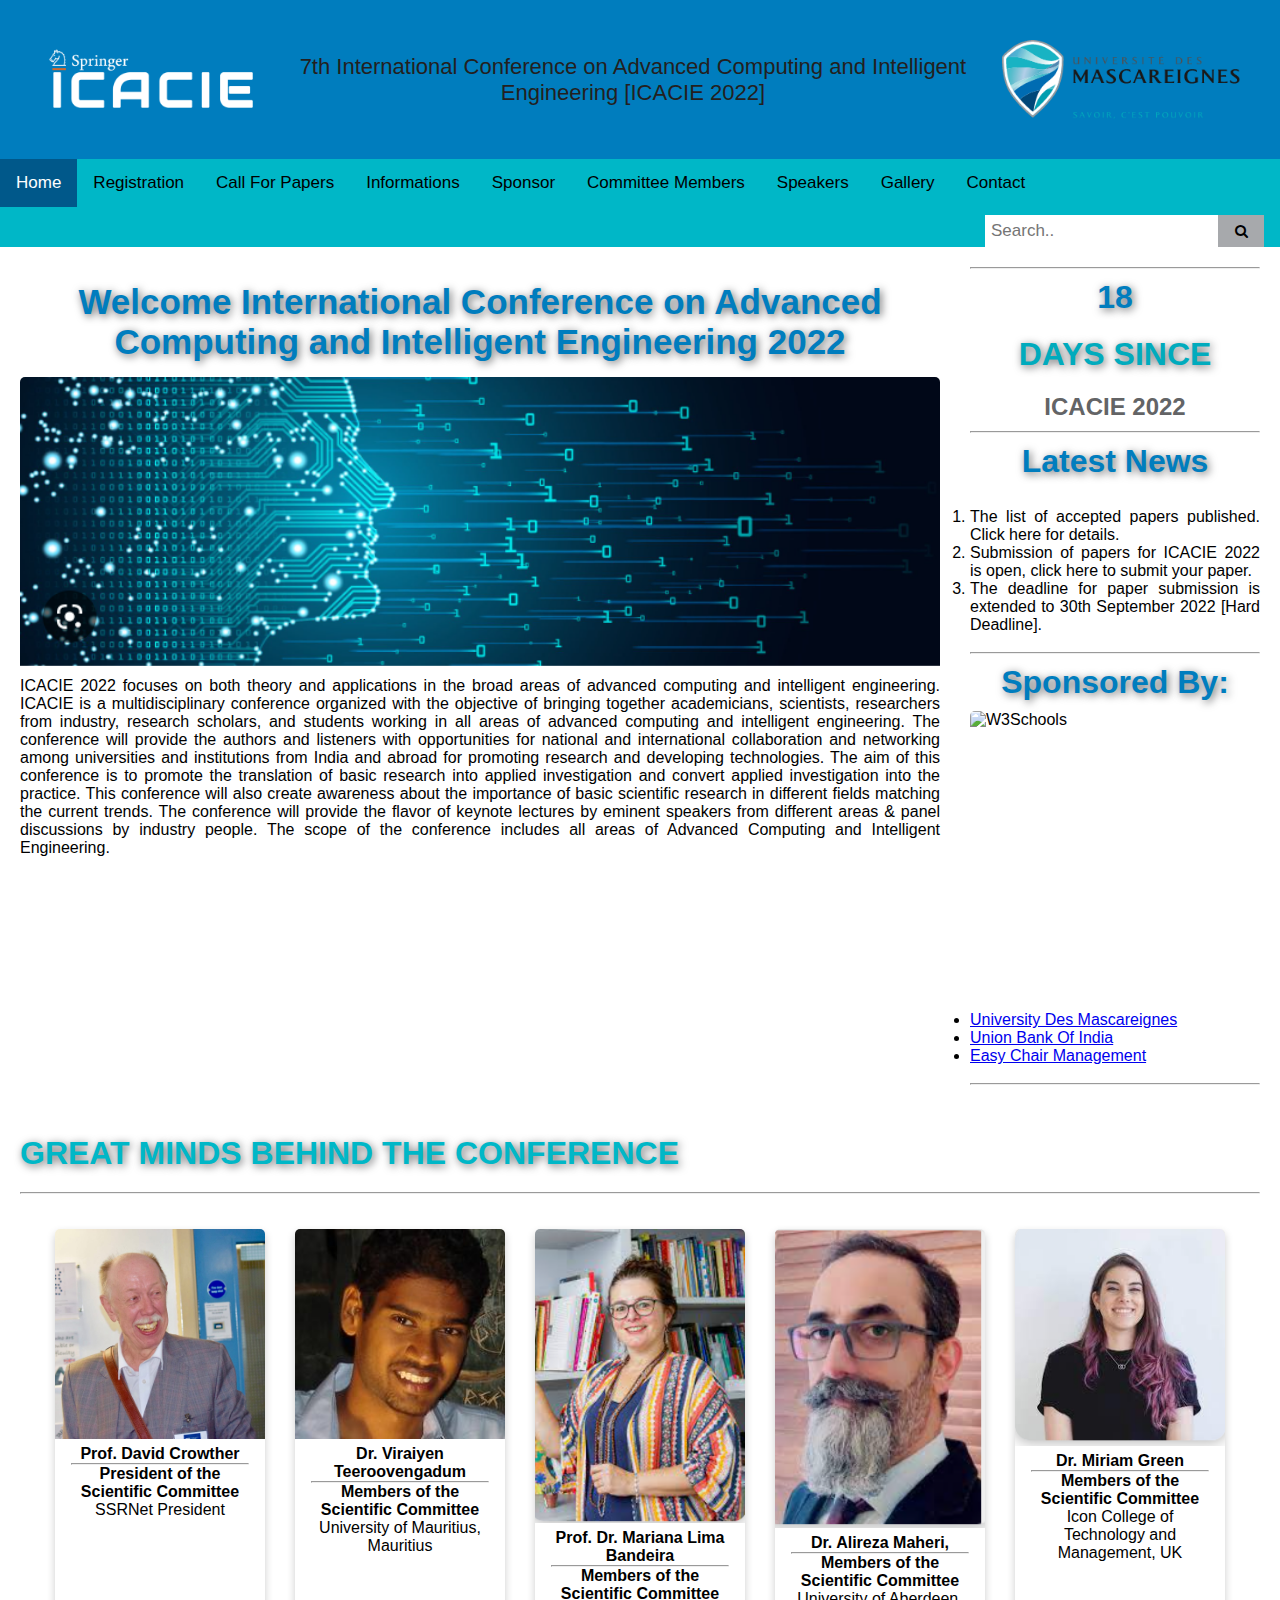
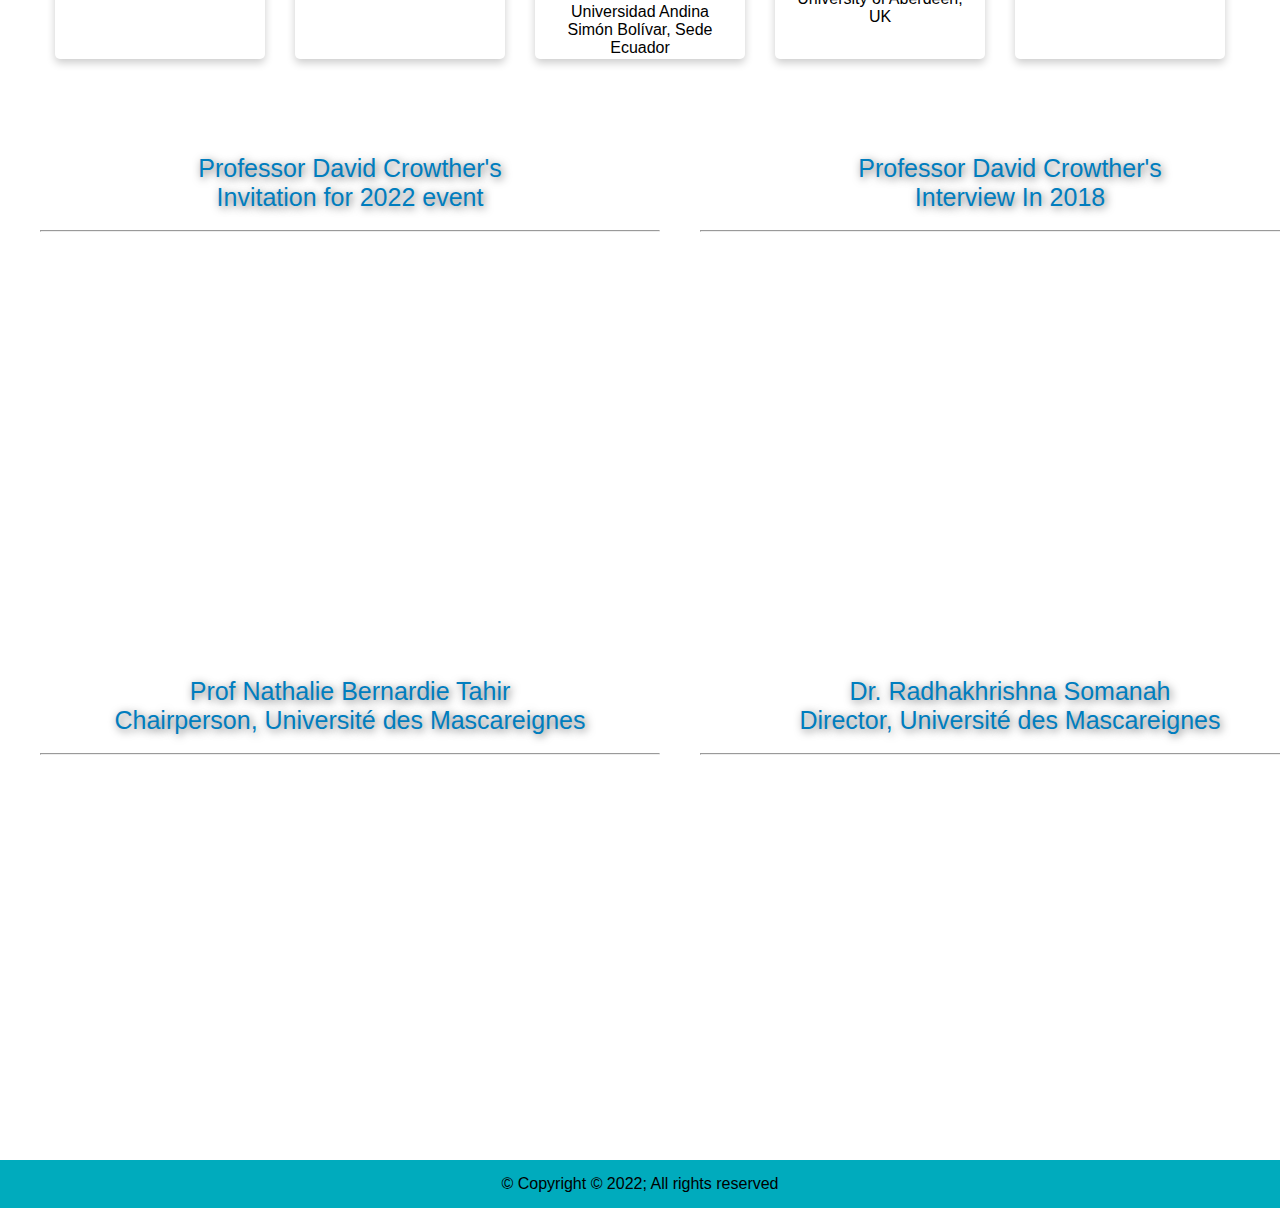
==== index.html @ aed13cd6 "Update index.html" ====
<!DOCTYPE html>
<html lang="en">

<head>
  <meta charset="UTF-8">
  <meta http-equiv="X-UA-Compatible" content="IE=edge">
  <meta name="viewport" content="width=device-width, initial-scale=1.0">
  <link rel="stylesheet" href="css/style.css">
  <link rel="stylesheet" href="css/card.css">
  <link rel="stylesheet" href="https://cdnjs.cloudflare.com/ajax/libs/font-awesome/4.7.0/css/font-awesome.min.css">
  <title>Welcome To ICACIE Conference 2022 Website</title>
</head>

<body>
  <header>

    <div class="logocontainer">
      <img src="images/logoicacie.png" class="logocontainer__img" alt="logo">
    </div>
    <p>7th International Conference on Advanced Computing and Intelligent Engineering
      [ICACIE 2022]</p>
    <div>
      <div class="logocontainer">
        <img src="images/udmlogo.png" class="logocontainer__img" alt="logo">
      </div>
    </div>
  </header>
  <nav>
    <div class="topnav">
      <a class="active" href="index.html">Home</a>
      <a href="pages/registration.html">Registration</a>
      <a href="pages/callforpapers.html">Call For Papers</a>
      <a href="pages/accommodation.html">Informations</a>
      <a href="#">Sponsor</a>
      <a href="#">Committee Members</a>
      <a href="pages/speakers.html">Speakers</a>
      <a href="#">Gallery</a>
      <a href="#">Contact</a>
      <div class="search-container">
        <form action="/action_page.php">
          <input type="text" placeholder="Search.." name="search">
          <button type="submit"><i class="fa fa-search"></i></button>
        </form>
      </div>
    </div>
  </nav>

  <section>
    <div class="flex-container">
      <div class="article1">
        <div class="article1__h1">
          <h1>Welcome International Conference on Advanced Computing and Intelligent Engineering 2022</h1>
        </div>
        <img src="images/ai.png" class="article1__img" alt="AI banner">

        ICACIE 2022 focuses on both theory and applications in the broad areas of advanced computing and intelligent
        engineering. ICACIE is a multidisciplinary conference organized with the objective of bringing together
        academicians, scientists, researchers from industry, research scholars, and students working in all areas of
        advanced computing and intelligent engineering. The conference will provide the authors and listeners with
        opportunities for national and international collaboration and networking among universities and institutions
        from India and abroad for promoting research and developing technologies. The aim of this conference is to
        promote the translation of basic research into applied investigation and convert applied investigation into the
        practice. This conference will also create awareness about the importance of basic scientific research in
        different fields matching the current trends. The conference will provide the flavor of keynote lectures by
        eminent speakers from different areas & panel discussions by industry people. The scope of the conference
        includes all areas of Advanced Computing and Intelligent Engineering.

      </div>

      <div class="article2">
        <hr>
        <div class="article2__h1">
          <h1>18</h1>
        </div>
        <div class="sub">
          <h1>DAYS SINCE</h1>
        </div>
        <div class="sub">
          <h2>ICACIE 2022</h2>
        </div>
        <hr>
        <div>
          <div>
            <h1>Latest News</h1>
          </div>
          <br>
          <ol type="1">
            <li>The list of accepted papers published. Click here for details.</li>
            <li>Submission of papers for ICACIE 2022 is open, click here to submit your paper.</li>
            <li>The deadline for paper submission is extended to 30th September 2022 [Hard Deadline].</li>
          </ol>
          <br>
          <hr>
        </div>

        <div>
          <h1>Sponsored By:</h1>
        </div>
        <ul>
          <img border="0" alt="W3Schools" src="logo_w3s.gif" width="100" height="100">
          <li><a href="www.udm.ac.mu">University Des Mascareignes</a></li>
          
          <li><a href="www.unionbankofindia.co.in">Union Bank Of India</a></li>
          
          <li><a href="https://easychair.org/">Easy Chair Management</a></li>

        </ul>
        <br>
        <hr>
      </div>
    </div>

  </section>
  <section>
    <div class="speakers">
      <h1>GREAT MINDS BEHIND THE CONFERENCE</h1>
      <hr>
      <div class="flex-container">
        <div class="card">
          <img src="images/Prof.David.jpg" alt="Prof David" style="width:100%">
          <div class="container">
            <h4><b>Prof. David Crowther</b></h4>
            <hr>
            <h4>President of the Scientific Committee</h4>
            <p>SSRNet President</p>
          </div>
        </div>

        <div class="card">
          <img src="images/viraiyen.jpg" alt="Prof Viraiyen" style="width:100%">
          <div class="container">
            <h4><b>Dr. Viraiyen Teeroovengadum</b></h4>
            <hr>
            <h4>Members of the Scientific Committee</h4>
            <p>University of Mauritius, Mauritius</p>
          </div>
        </div>

        <div class="card">
          <img src="images/mariana.PNG" alt="Prof Mariana" style="width:100%">
          <div class="container">
            <h4><b>Prof. Dr. Mariana Lima Bandeira</b></h4>
            <hr>
            <h4>Members of the Scientific Committee</h4>
            <p>Universidad Andina Simón Bolívar, Sede Ecuador</p>
          </div>
        </div>

        <div class="card">
          <img src="images/maheri.PNG" alt="Prof Maheri" style="width:100%">
          <div class="container">
            <h4><b>Dr. Alireza Maheri,</b></h4>
            <hr>
            <h4>Members of the Scientific Committee</h4>
            <p>University of Aberdeen, UK</p>
          </div>
        </div>

        <div class="card">
          <img src="images/miriam.PNG" alt="Prof Miriam" style="width:100%">
          <div class="container">
            <h4><b>Dr. Miriam Green</b></h4>
            <hr>
            <h4>Members of the Scientific Committee</h4>
            <p>Icon College of Technology and Management, UK</p>
          </div>
        </div>
      </div>
    </div>

  </section>

  <section>
    <div class="flex-container">
      <div class="video">
        <p>Professor David Crowther's </p>
        <p>Invitation for 2022 event</p>
        <br>
        <hr>
        <div class="video-playback">
          <iframe width="580" height="325" src="https://www.youtube.com/embed/UUkVTUdb1Tk" frameborder="0"
            allowfullscreen=""></iframe>
        </div>
      </div>

      <div class="video">
        <p>Professor David Crowther's </p>
        <p>Interview In 2018</p>
        <br>
        <hr>
        <div class="video-playback">
          <iframe width="580" height="325" src="https://www.youtube.com/embed/T_nohtr7fQo"
            title="Professor David Crowther 2018 interview" frameborder="0" allowfullscreen=""></iframe>
        </div>
      </div>
    </div>
  </section>

  <section>
    <div class="flex-container">
      <div class="video">
        <p>Prof Nathalie Bernardie Tahir </p>
        <p>Chairperson, Université des Mascareignes</p>
        <br>
        <hr>
        <div class="video-playback">
          <iframe width="580" height="325" src="https://www.youtube.com/embed/_a6_5EEdusw" title="YouTube video player"
            frameborder="0" allowfullscreen=""></iframe>
        </div>
      </div>

      <div class="video">
        <p>Dr. Radhakhrishna Somanah</p>
        <p>Director, Université des Mascareignes</p>
        <br>
        <hr>
        <div class="video-playback">
          <iframe width="580" height="325" src="https://www.youtube.com/embed/skjtmXsk9-k" title="YouTube video player"
            frameborder="0" allowfullscreen=""></iframe>
        </div>
      </div>
    </div>
  </section>
 
  <footer>
    <p>&copy; Copyright © 2022; All rights reserved</p>
  </footer>
</body>

</html>
---- css/style.css ----
/* NAME: Ramlochund Gitendrajeet*/
/* Advanced Web Assignement */
/* CSS for Website */

/* Import custom fonts */
html{
  scroll-behavior: smooth;
}
@font-face {
    font-family: "Optima";
    src: url("../fonts/OPTIMA.ttf");

    font-family: "Century Gothic";
    src: url("../fonts/Century Gothic.ttf");
}
/* Margin reset */
* {
    margin: 0;
    padding: 0;
    box-sizing: border-box;
  }

  /* Allocate Font Optima and Century Gothic to body */
  body {
    font-family: Optima, sans-serif;
    font-family: Century Gothic, sans-serif;
  }

  /* CSS formatting for header elements */
  header{
    padding: 40px;
    font-family: inherit;
    font-size: 22px;
    display: flex;
    background-color: rgb(0, 125, 190);
    color: rgb(35, 31, 32);
    text-align: center;
    align-items: center;
    height: auto;
  }

   /* CSS formatting for container logo*/
  .logocontainer{
    flex:auto;
}

 /* CSS formatting for container images */
.logocontainer img {
    height: auto;
    width: 100%;
    display: block;
  }

/* CSS formatting for container topnav*/
  .topnav {
    overflow: hidden;
    background-color: rgb(0, 183, 199);
  }

  /* CSS formatting for  topnav anchor elements*/
  .topnav a {
    float: left;
    display: block;
    color: black;
    text-align: center;
    padding: 14px 16px;
    text-decoration: none;
    font-size: 17px;
  }

  /* CSS formatting for  topnav anchor on hover*/
  .topnav a:hover {
    background-color:rgb(167, 169, 172);
    color: black;
  }
  /* CSS formatting for  topnav anchor on active*/
  .topnav a.active {
    background-color:  rgb(0, 88, 138);
    color: white;
  }
    /* CSS formatting for  topnav search*/
  .topnav .search-container {
    float: right;
  }
  /* CSS formatting for  topnav input type*/
  .topnav input[type=text] {
    padding: 6px;
    margin-top: 8px;
    font-size: 17px;
    border: none;
  }
  /* CSS formatting for  topnav search button*/
  .topnav .search-container button {
    float: right;
    padding: 4px 8px;
    margin-top: 8px;
    margin-right: 16px;
    background: rgb(167, 169, 172);
    font-size: 14px;
    border: none;
    cursor: pointer;
  }
  /* CSS formatting for  topnav search button on hover*/
  .topnav .search-container button:hover {
    background: #ccc;
  }
  
 /* CSS formatting for  mobile responsive*/
  @media screen and (max-width: 600px) {
    .topnav .search-container {
      float: none;
    }
    .topnav a, .topnav input[type=text], .topnav .search-container button {
      float: none;
      display: block;
      text-align: left;
      width: 100%;
      margin: 0;
      padding: 14px;
    }
    .topnav input[type=text] {
      border: 1px solid #ccc;  
    }
  }
 /* CSS formatting for flex container  */
  .flex-container{
    width:100%;
    padding:20px;
    display: flex;
    flex-direction: row;
  }

/* Responsive layout - makes a one column-layout instead of two-column layout */
@media (max-width: 500px) {
    .flex-container{
      flex-direction: column;
    }
  }

 /* CSS formatting for article elements */
.article1{
    text-align: justify;
    margin-bottom: 10px;
    margin-right: 30px;
    flex: 80%;
}

  /* CSS formatting for article elements images */
.article1 img {
    height: 300px;
    width: 100%;
    display: block;
    padding-bottom: 10px;
    
  }

   /* CSS formatting for article elements h1 */
  .article1 h1{
    text-align: Center;
    color:rgb(0, 125, 190);
    padding:15px;
    font-size: 35px;
    text-shadow: 2px 2px 8px rgb(99, 100, 102);
  }

   /* CSS formatting for article2 elements */
.article2{
    text-align: justify;
    margin-bottom: 10px;
    flex: 20%;
}

.article2 img {
    height: 300px;
    width: auto;
    display: block;
    padding-bottom: 10px;
    
  }
  .article2 h1{
    text-align: Center;
    color:rgb(0, 125, 190);
    padding:10px;
  }
 /* CSS formatting for sub elements */
  .sub h1{
    text-align: Center;
    color:rgb(0, 171, 189);
    padding:10px;
  }
  .sub h2{
    text-align: Center;
    color:rgb(99, 100, 102);
    padding:10px;
  }
 
  ul{
    text-align:justify;
    padding: auto;
    
  }
 /* CSS formatting for table elements */
  table {
    border-collapse: collapse;
    width: 80%;
    margin: auto;
    border: 5px outset  rgb(0, 88, 138);
  }
  
  th, td {
    text-align: center;
    padding: 8px;
  }
  
  tr:hover {
    background-color: rgb(0, 171, 189);
  }

  tr:nth-child(even) 
  {
    background-color: rgb(167, 169, 172);
    
  }
  .video{
    width:100%;
    padding:20px;
  }

  .video-playback{
    width:100%;
    padding:20px;
    display: flex;
  }
  
  .video p{
    
    color:rgb(0, 125, 190);
    font-size: 25px;
    text-shadow: 2px 2px 8px rgb(99, 100, 102);
    text-align: center;
  }

  



















  footer {
    background: rgb(0, 171, 189);
    clear: both;
    display: flex;
    padding: 15px;
    text-align: center;
  }
  
  footer p {
    flex: 1 1 auto;
  }
---- css/card.css ----
/* NAME: Ramlochund Gitendrajeet*/
/* Advanced Web Assignement */
/* CSS for Website */

/* CSS for element speakers */
.speakers {
  padding: 20px;
}

/* CSS for H1  */
h1 {
  color: rgb(0, 183, 199);
  text-shadow: 2px 2px 8px rgb(99, 100, 102);
  padding-bottom: 20px;
}

/* CSS for element card */
.card {
  box-shadow: 0 4px 8px 0 rgba(0, 0, 0, 0.2);
  transition: 0.3s;
  width: 20%;
  height: auto;
  border-radius: 5px;
  margin: 15px;
  text-align: center;

}

/* CSS for element card on hover */
.card:hover {
  box-shadow: 0 8px 16px 0 rgb(84, 198, 211);
}

/* CSS for element card images*/
img {
  border-radius: 5px 5px 0 0;

}

/* CSS for container*/
.container {
  padding: 2px 16px;
}

/* CSS for font awesome*/
.fa {
  padding: 10px;
  font-size: 30px;
  width: 50px;
  text-align: center;
  text-decoration: none;
  margin: 5px 2px;
}

/* CSS for font awesome on hover*/
.fa:hover {
  opacity: 0.7;
}

/* CSS for font awesome Facebook*/
.fa-facebook {
  background: #3B5998;
  color: white;
}

/* CSS for font awesome LinkedIN*/
.fa-linkedin {
  background: #007bb5;
  color: white;
}

/* CSS for font awesome Twitter*/
.fa-twitter {
  background: #55ACEE;
  color: white;
}

/* CSS for font awesome Search*/
.fa-search {
  padding: 0px;
  width: 20px;
  margin: 5px;
}

/* CSS for Button*/
.button {
  background-color: rgb(84, 198, 211);
  /* Green */
  border: none;
  color: white;
  padding: 15px 32px;
  text-align: center;
  text-decoration: none;
  display: inline-block;
  font-size: 16px;
  margin: 4px 2px;
  cursor: pointer;
  -webkit-transition-duration: 0.4s;
  /* Safari */
  transition-duration: 0.4s;
}

/* CSS for button on hover*/
.button2:hover {
  box-shadow: 0 12px 16px 0 rgba(0, 0, 0, 0.24), 0 17px 50px 0 rgba(0, 0, 0, 0.19);
}

/* CSS for container downloads*/
.downloads {
  margin: 20px;
  text-align: center;
}

/* Responsive layout - makes a one column-layout instead of two-column layout */
@media (max-width: 500px) {
  .card {
    flex-direction: column;
    display: flex;
    height: auto;
    width: auto;
  }
}
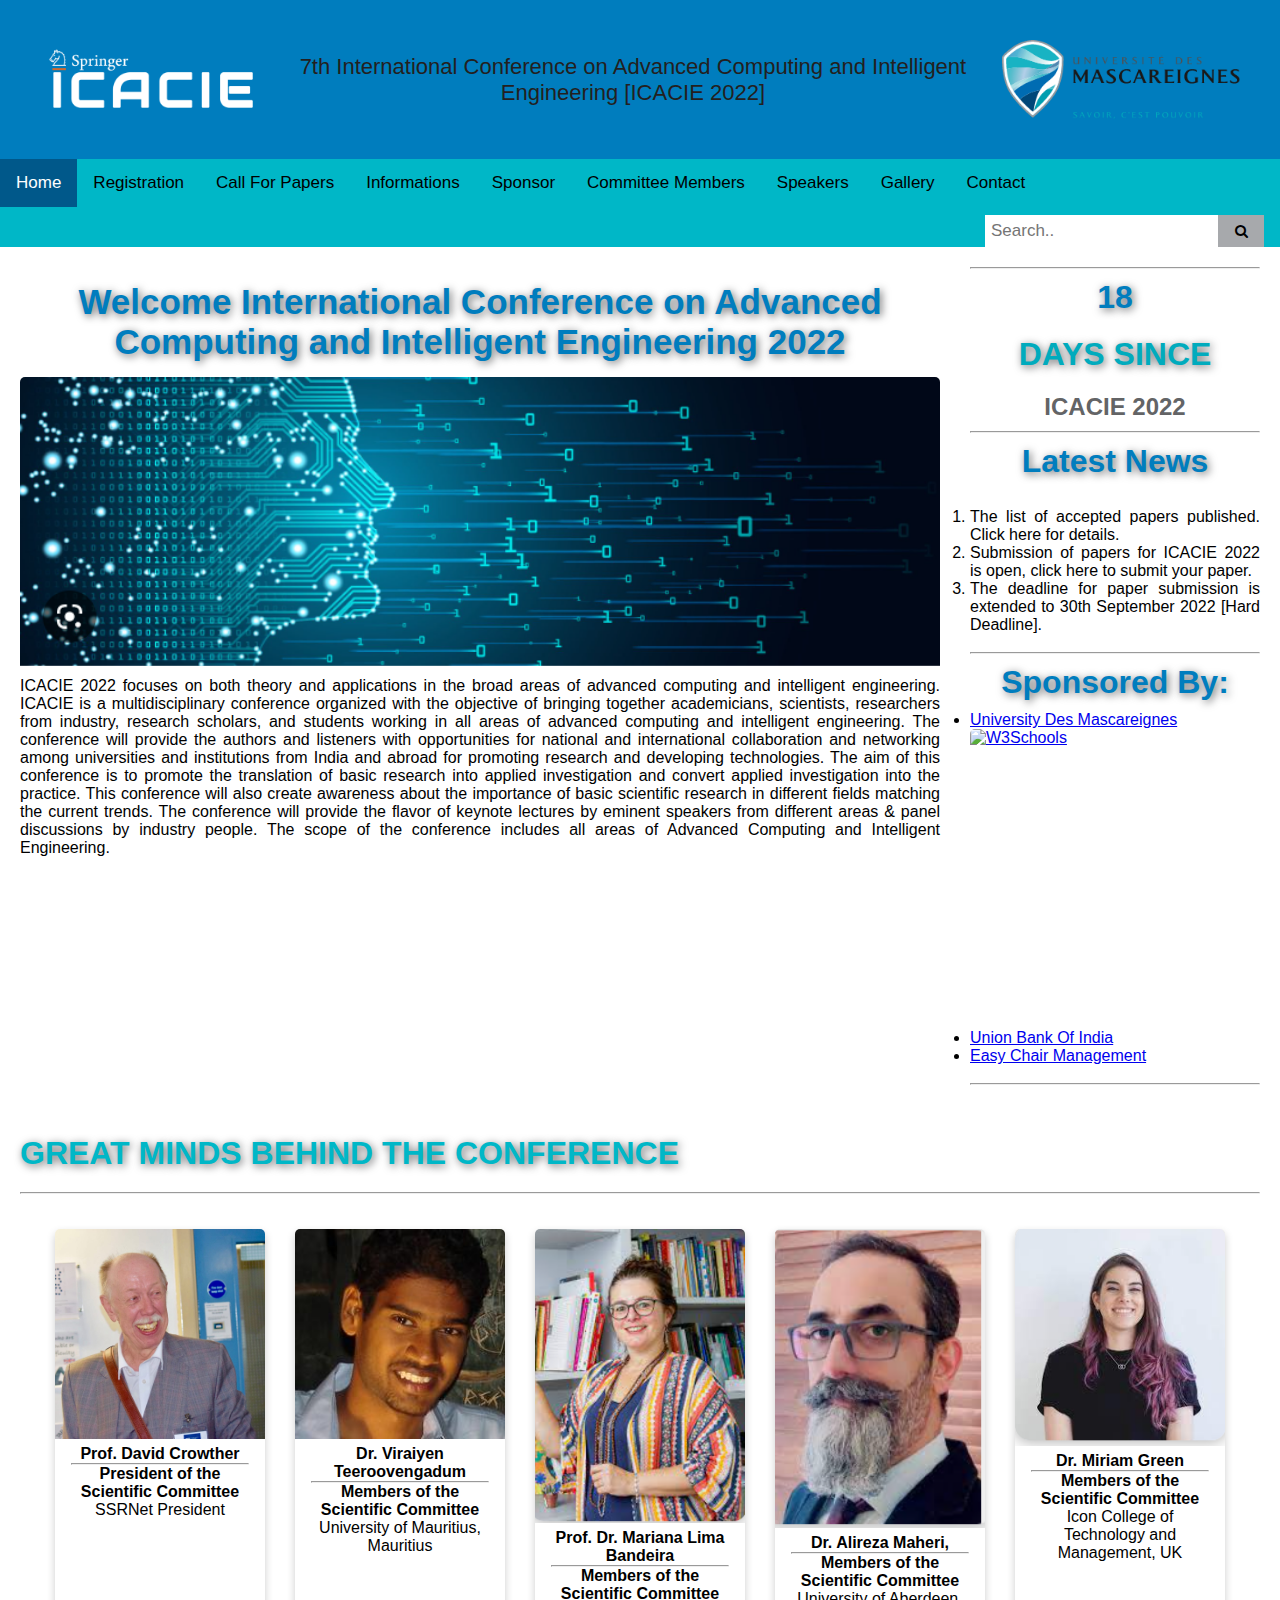
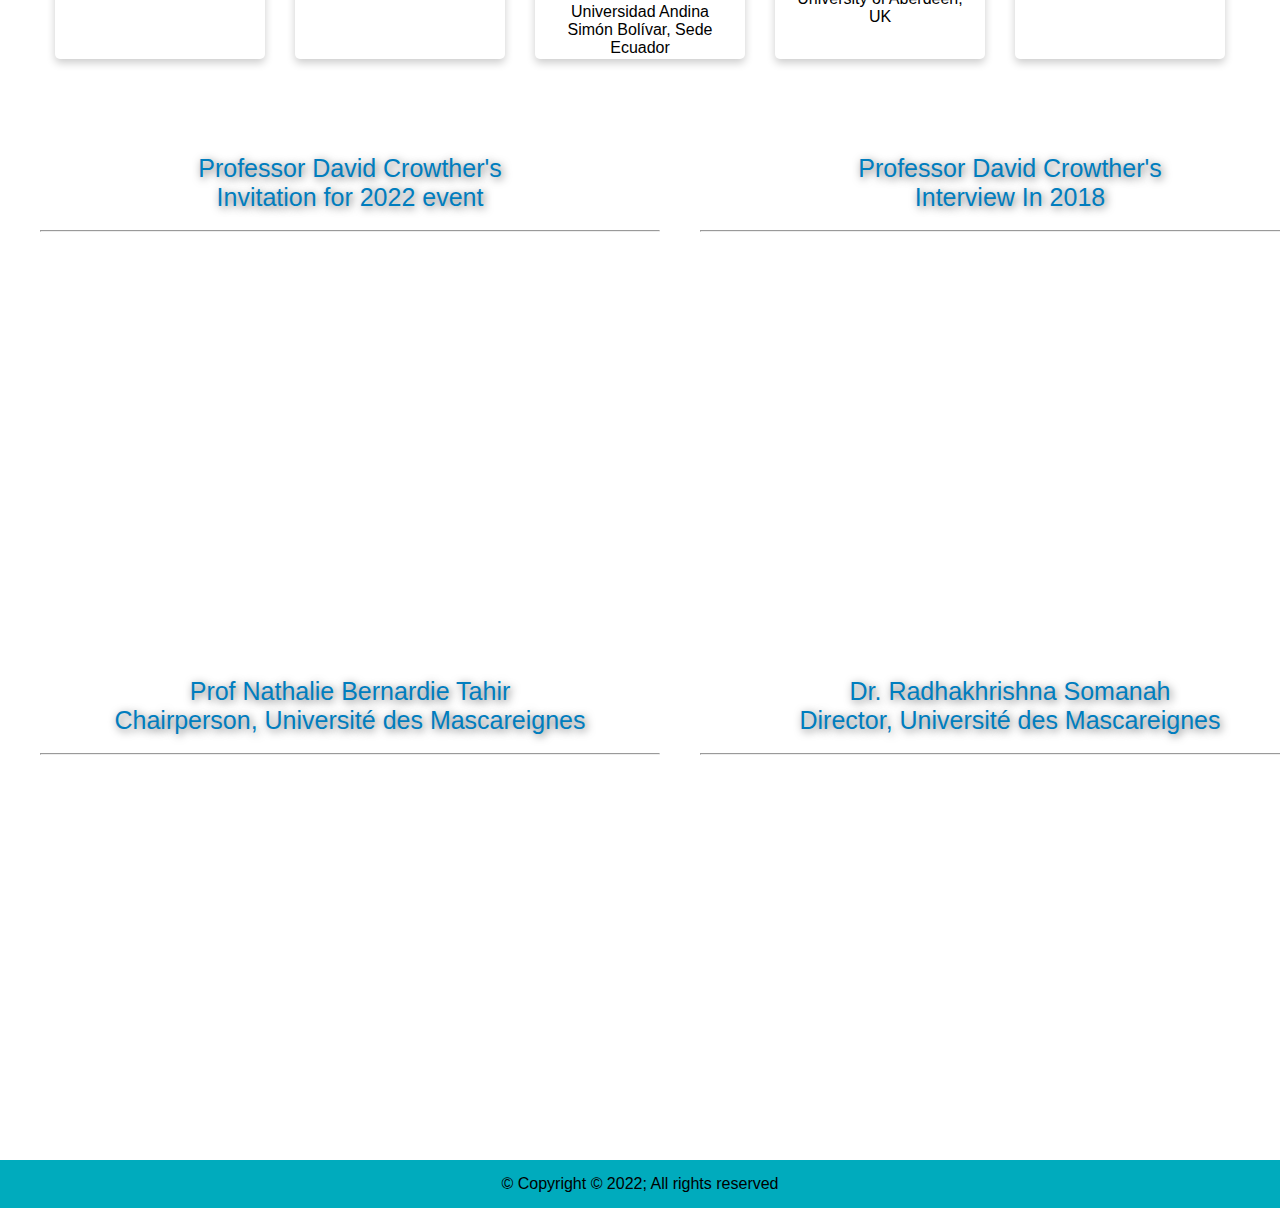
==== commit 6c3e0478: "Update index.html" ====
--- a/index.html
+++ b/index.html
@@ -97,8 +97,8 @@
           <h1>Sponsored By:</h1>
         </div>
         <ul>
-          <img border="0" alt="W3Schools" src="logo_w3s.gif" width="100" height="100">
-          <li><a href="www.udm.ac.mu">University Des Mascareignes</a></li>
+         
+          <li><a href="www.udm.ac.mu">University Des Mascareignes  <img border="0" alt="W3Schools" src="logo_w3s.gif" width="100" height="100"></a></li>
           
           <li><a href="www.unionbankofindia.co.in">Union Bank Of India</a></li>
           
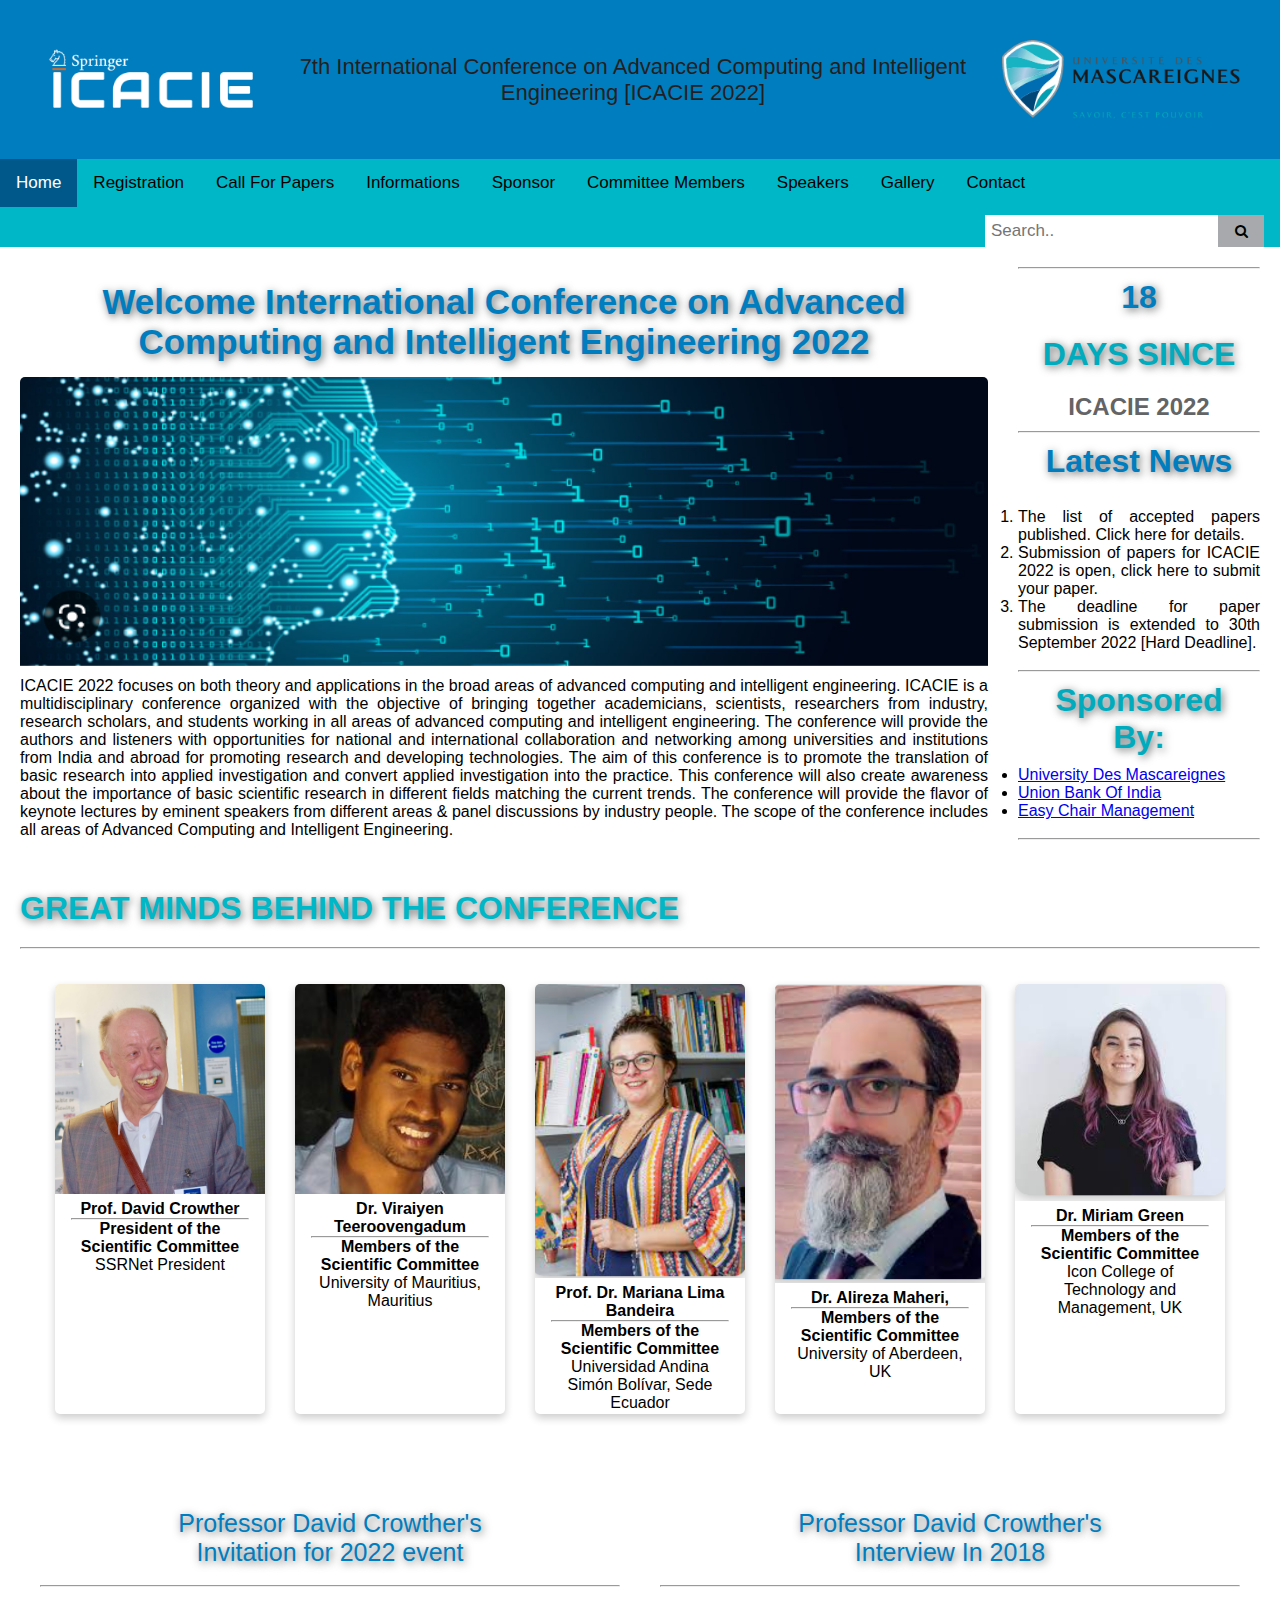
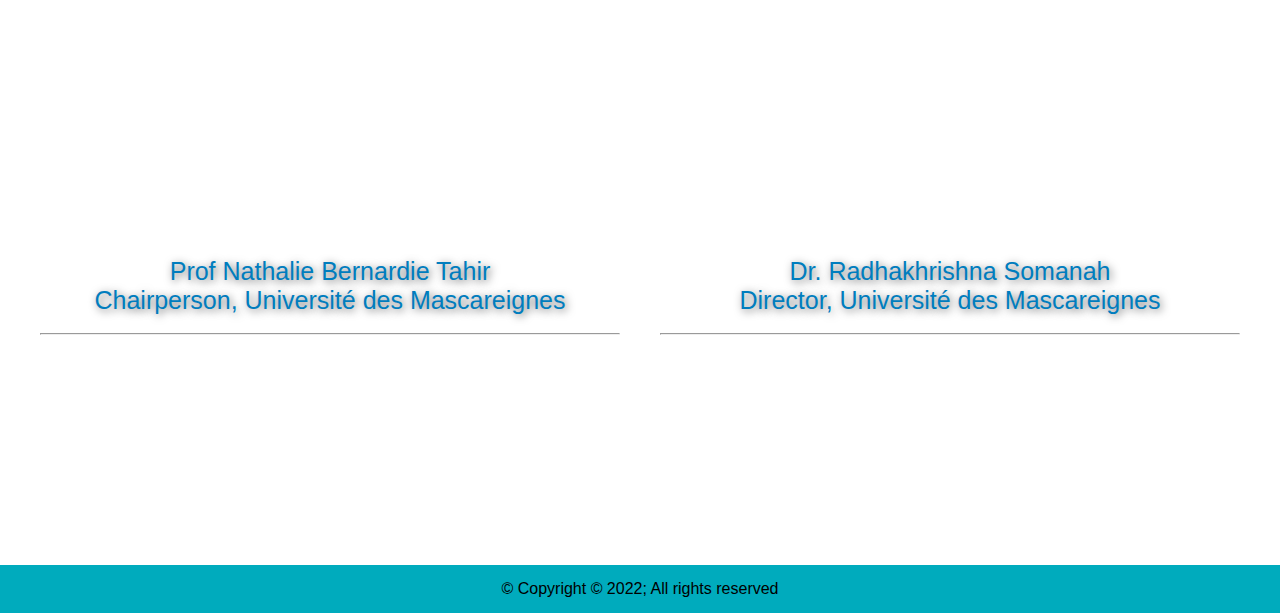
==== commit a6b379b1: "Updated contents and elements for validation to w3 validator." ====
--- a/index.html
+++ b/index.html
@@ -93,24 +93,19 @@
           <hr>
         </div>
 
-        <div>
+        <div class="sub">
           <h1>Sponsored By:</h1>
-        </div>
         <ul>
-         
-          <li><a href="www.udm.ac.mu">University Des Mascareignes  <img border="0" alt="W3Schools" src="logo_w3s.gif" width="100" height="100"></a></li>
-          
+          <li><a href="www.udm.ac.mu">University Des Mascareignes </a></li>
           <li><a href="www.unionbankofindia.co.in">Union Bank Of India</a></li>
-          
           <li><a href="https://easychair.org/">Easy Chair Management</a></li>
-
         </ul>
         <br>
         <hr>
       </div>
     </div>
-
-  </section>
+  </section>
+    
   <section>
     <div class="speakers">
       <h1>GREAT MINDS BEHIND THE CONFERENCE</h1>
@@ -178,7 +173,7 @@
         <br>
         <hr>
         <div class="video-playback">
-          <iframe width="580" height="325" src="https://www.youtube.com/embed/UUkVTUdb1Tk" frameborder="0"
+          <iframe src="https://www.youtube.com/embed/UUkVTUdb1Tk" frameborder="0"
             allowfullscreen=""></iframe>
         </div>
       </div>
@@ -189,7 +184,7 @@
         <br>
         <hr>
         <div class="video-playback">
-          <iframe width="580" height="325" src="https://www.youtube.com/embed/T_nohtr7fQo"
+          <iframe src="https://www.youtube.com/embed/T_nohtr7fQo"
             title="Professor David Crowther 2018 interview" frameborder="0" allowfullscreen=""></iframe>
         </div>
       </div>
@@ -204,7 +199,7 @@
         <br>
         <hr>
         <div class="video-playback">
-          <iframe width="580" height="325" src="https://www.youtube.com/embed/_a6_5EEdusw" title="YouTube video player"
+          <iframe src="https://www.youtube.com/embed/_a6_5EEdusw" title="YouTube video player"
             frameborder="0" allowfullscreen=""></iframe>
         </div>
       </div>
@@ -215,7 +210,7 @@
         <br>
         <hr>
         <div class="video-playback">
-          <iframe width="580" height="325" src="https://www.youtube.com/embed/skjtmXsk9-k" title="YouTube video player"
+          <iframe src="https://www.youtube.com/embed/skjtmXsk9-k" title="YouTube video player"
             frameborder="0" allowfullscreen=""></iframe>
         </div>
       </div>
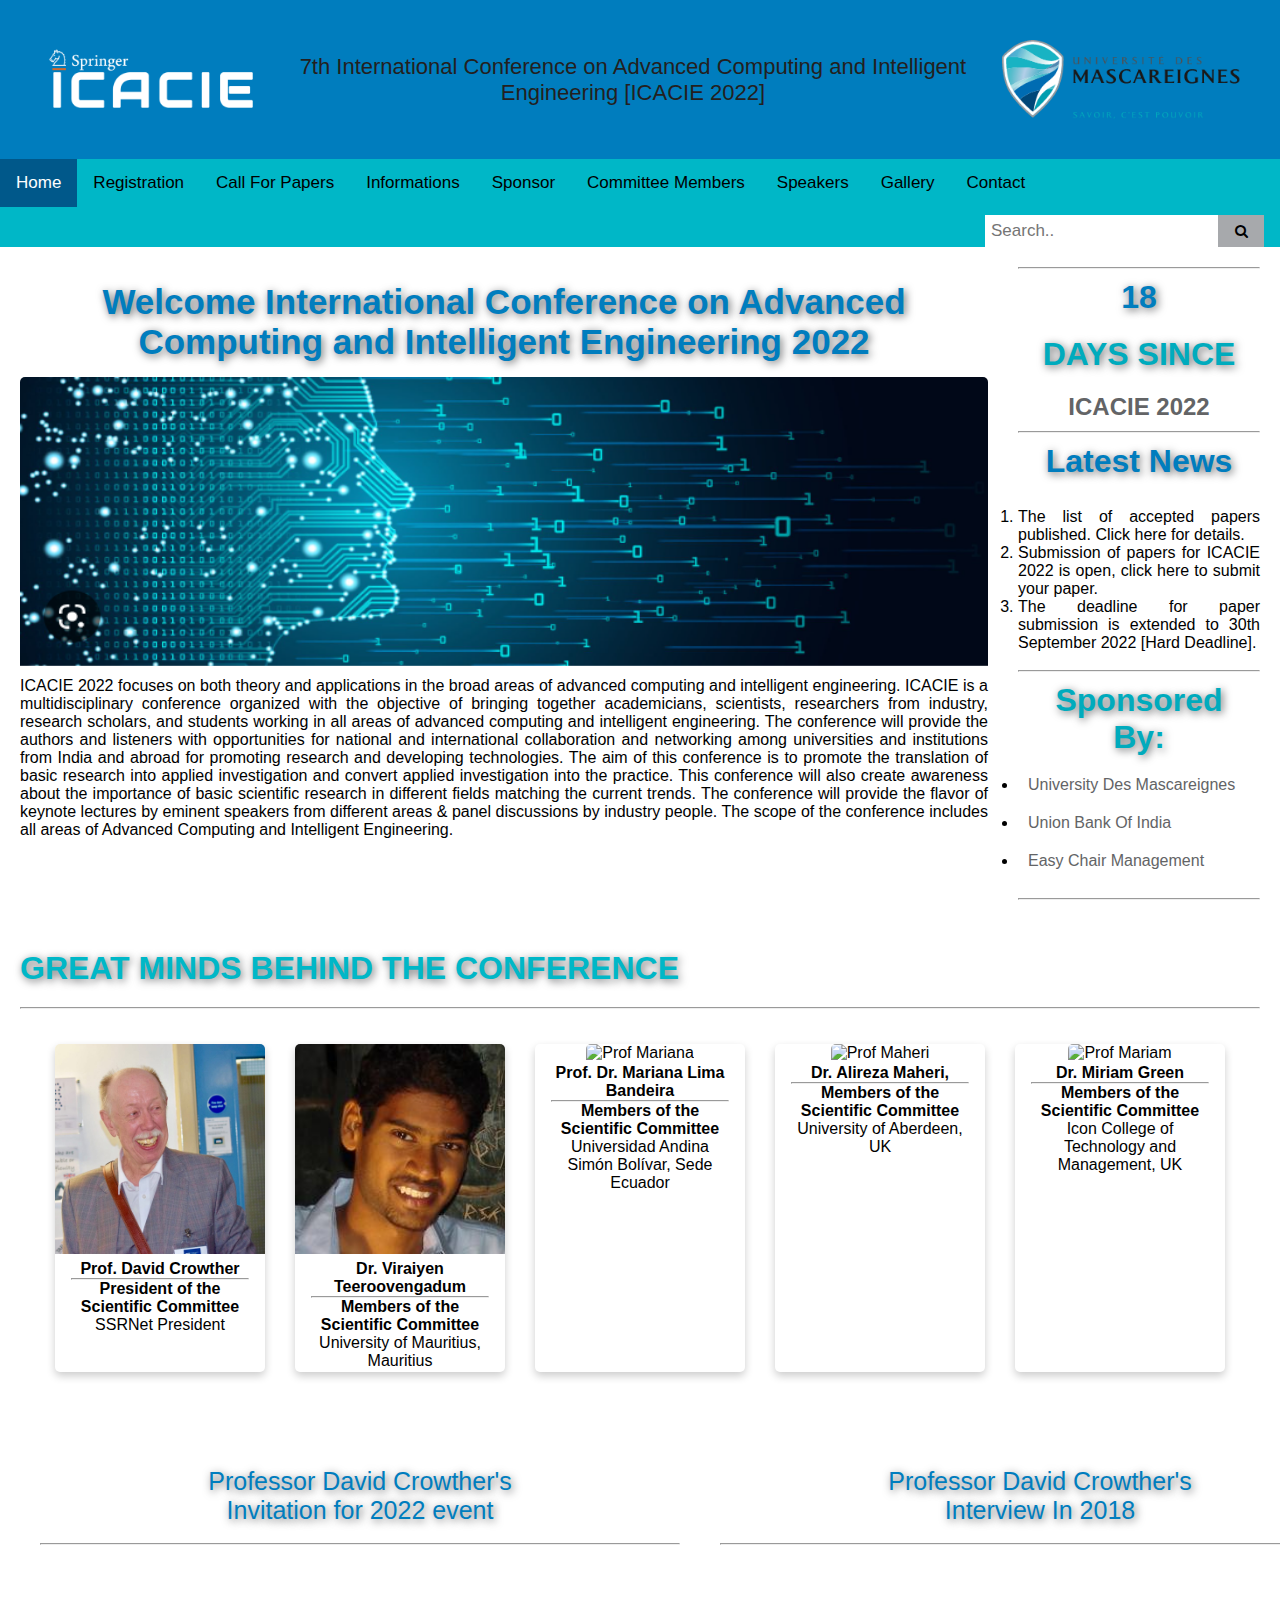
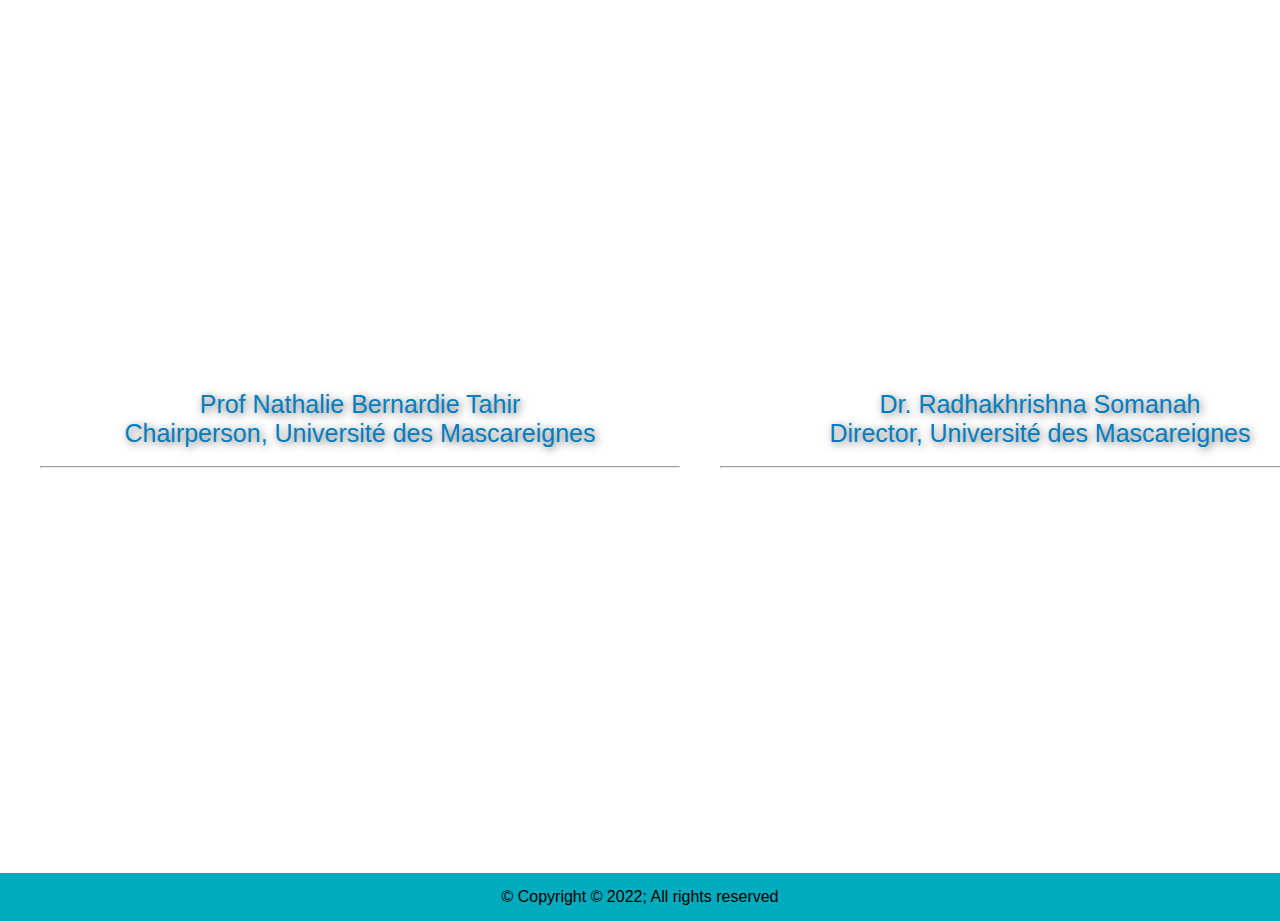
==== commit 0c784c72: "Updated html contents to match w3 validations" ====
--- a/index.html
+++ b/index.html
@@ -51,7 +51,7 @@
         <div class="article1__h1">
           <h1>Welcome International Conference on Advanced Computing and Intelligent Engineering 2022</h1>
         </div>
-        <img src="images/ai.png" class="article1__img" alt="AI banner">
+        <img src="../images/ai.png" class="article1__img" alt="banner">
 
         ICACIE 2022 focuses on both theory and applications in the broad areas of advanced computing and intelligent
         engineering. ICACIE is a multidisciplinary conference organized with the objective of bringing together
@@ -105,14 +105,14 @@
       </div>
     </div>
   </section>
-    
+
   <section>
     <div class="speakers">
       <h1>GREAT MINDS BEHIND THE CONFERENCE</h1>
       <hr>
       <div class="flex-container">
         <div class="card">
-          <img src="images/Prof.David.jpg" alt="Prof David" style="width:100%">
+          <img src="../images/Prof.David.jpg" alt="Prof David" style="width:100%">
           <div class="container">
             <h4><b>Prof. David Crowther</b></h4>
             <hr>
@@ -122,7 +122,7 @@
         </div>
 
         <div class="card">
-          <img src="images/viraiyen.jpg" alt="Prof Viraiyen" style="width:100%">
+          <img src="../images/viraiyen.jpg" alt="Prof Viraiyen" style="width:100%">
           <div class="container">
             <h4><b>Dr. Viraiyen Teeroovengadum</b></h4>
             <hr>
@@ -132,7 +132,7 @@
         </div>
 
         <div class="card">
-          <img src="images/mariana.PNG" alt="Prof Mariana" style="width:100%">
+          <img src="../images/mariana.png" alt="Prof Mariana" style="width:100%">
           <div class="container">
             <h4><b>Prof. Dr. Mariana Lima Bandeira</b></h4>
             <hr>
@@ -142,7 +142,7 @@
         </div>
 
         <div class="card">
-          <img src="images/maheri.PNG" alt="Prof Maheri" style="width:100%">
+          <img src="../images/maheri.png" alt="Prof Maheri" style="width:100%">
           <div class="container">
             <h4><b>Dr. Alireza Maheri,</b></h4>
             <hr>
@@ -152,7 +152,7 @@
         </div>
 
         <div class="card">
-          <img src="images/miriam.PNG" alt="Prof Miriam" style="width:100%">
+          <img src="../images/miriam.png" alt="Prof Mariam" style="width:100%">
           <div class="container">
             <h4><b>Dr. Miriam Green</b></h4>
             <hr>
@@ -173,7 +173,7 @@
         <br>
         <hr>
         <div class="video-playback">
-          <iframe src="https://www.youtube.com/embed/UUkVTUdb1Tk" frameborder="0"
+          <iframe  src="https://www.youtube.com/embed/UUkVTUdb1Tk" frameborder="0"
             allowfullscreen=""></iframe>
         </div>
       </div>
@@ -184,7 +184,7 @@
         <br>
         <hr>
         <div class="video-playback">
-          <iframe src="https://www.youtube.com/embed/T_nohtr7fQo"
+          <iframe  src="https://www.youtube.com/embed/T_nohtr7fQo"
             title="Professor David Crowther 2018 interview" frameborder="0" allowfullscreen=""></iframe>
         </div>
       </div>
@@ -199,7 +199,7 @@
         <br>
         <hr>
         <div class="video-playback">
-          <iframe src="https://www.youtube.com/embed/_a6_5EEdusw" title="YouTube video player"
+          <iframe  src="https://www.youtube.com/embed/_a6_5EEdusw" title="YouTube video player"
             frameborder="0" allowfullscreen=""></iframe>
         </div>
       </div>
@@ -221,5 +221,4 @@
     <p>&copy; Copyright © 2022; All rights reserved</p>
   </footer>
 </body>
-
 </html>
--- a/css/style.css
+++ b/css/style.css
@@ -193,12 +193,29 @@
     color:rgb(99, 100, 102);
     padding:10px;
   }
- 
-  ul{
+  /* CSS formatting for sub elements ul li  */
+  .sub ul li {
     text-align:justify;
-    padding: auto;
-    
-  }
+    padding: 10px;
+    text-decoration: none; 
+  }
+  /* CSS formatting for sub elements a */
+  .sub  a:link {
+    outline: none;
+    text-decoration: none;
+    color: rgb(99, 100, 102);
+  }
+    /* CSS formatting for sub elements a on hover */
+  .sub a:hover{
+    outline: none;
+    text-decoration: none;
+    padding: 2px 1px 0;
+    background: rgb(0, 171, 189);
+    text-transform: uppercase;
+    box-shadow: 0 12px 16px 0 rgba(0, 0, 0, 0.24), 0 17px 50px 0 rgba(0, 0, 0, 0.19);
+  }
+  
+    
  /* CSS formatting for table elements */
   table {
     border-collapse: collapse;
@@ -221,6 +238,8 @@
     background-color: rgb(167, 169, 172);
     
   }
+
+   /* CSS formatting for Videos */
   .video{
     width:100%;
     padding:20px;
@@ -229,7 +248,14 @@
   .video-playback{
     width:100%;
     padding:20px;
-    display: flex;
+    padding-left: 40px;
+    display: flex;
+  }
+
+  .video-playback iframe{
+    width: 580px;
+    height: 325px;
+    
   }
   
   .video p{
@@ -239,27 +265,7 @@
     text-shadow: 2px 2px 8px rgb(99, 100, 102);
     text-align: center;
   }
-
-  
-
-
-
-
-
-
-
-
-
-
-
-
-
-
-
-
-
-
-
+   /* CSS formatting for footer */
   footer {
     background: rgb(0, 171, 189);
     clear: both;
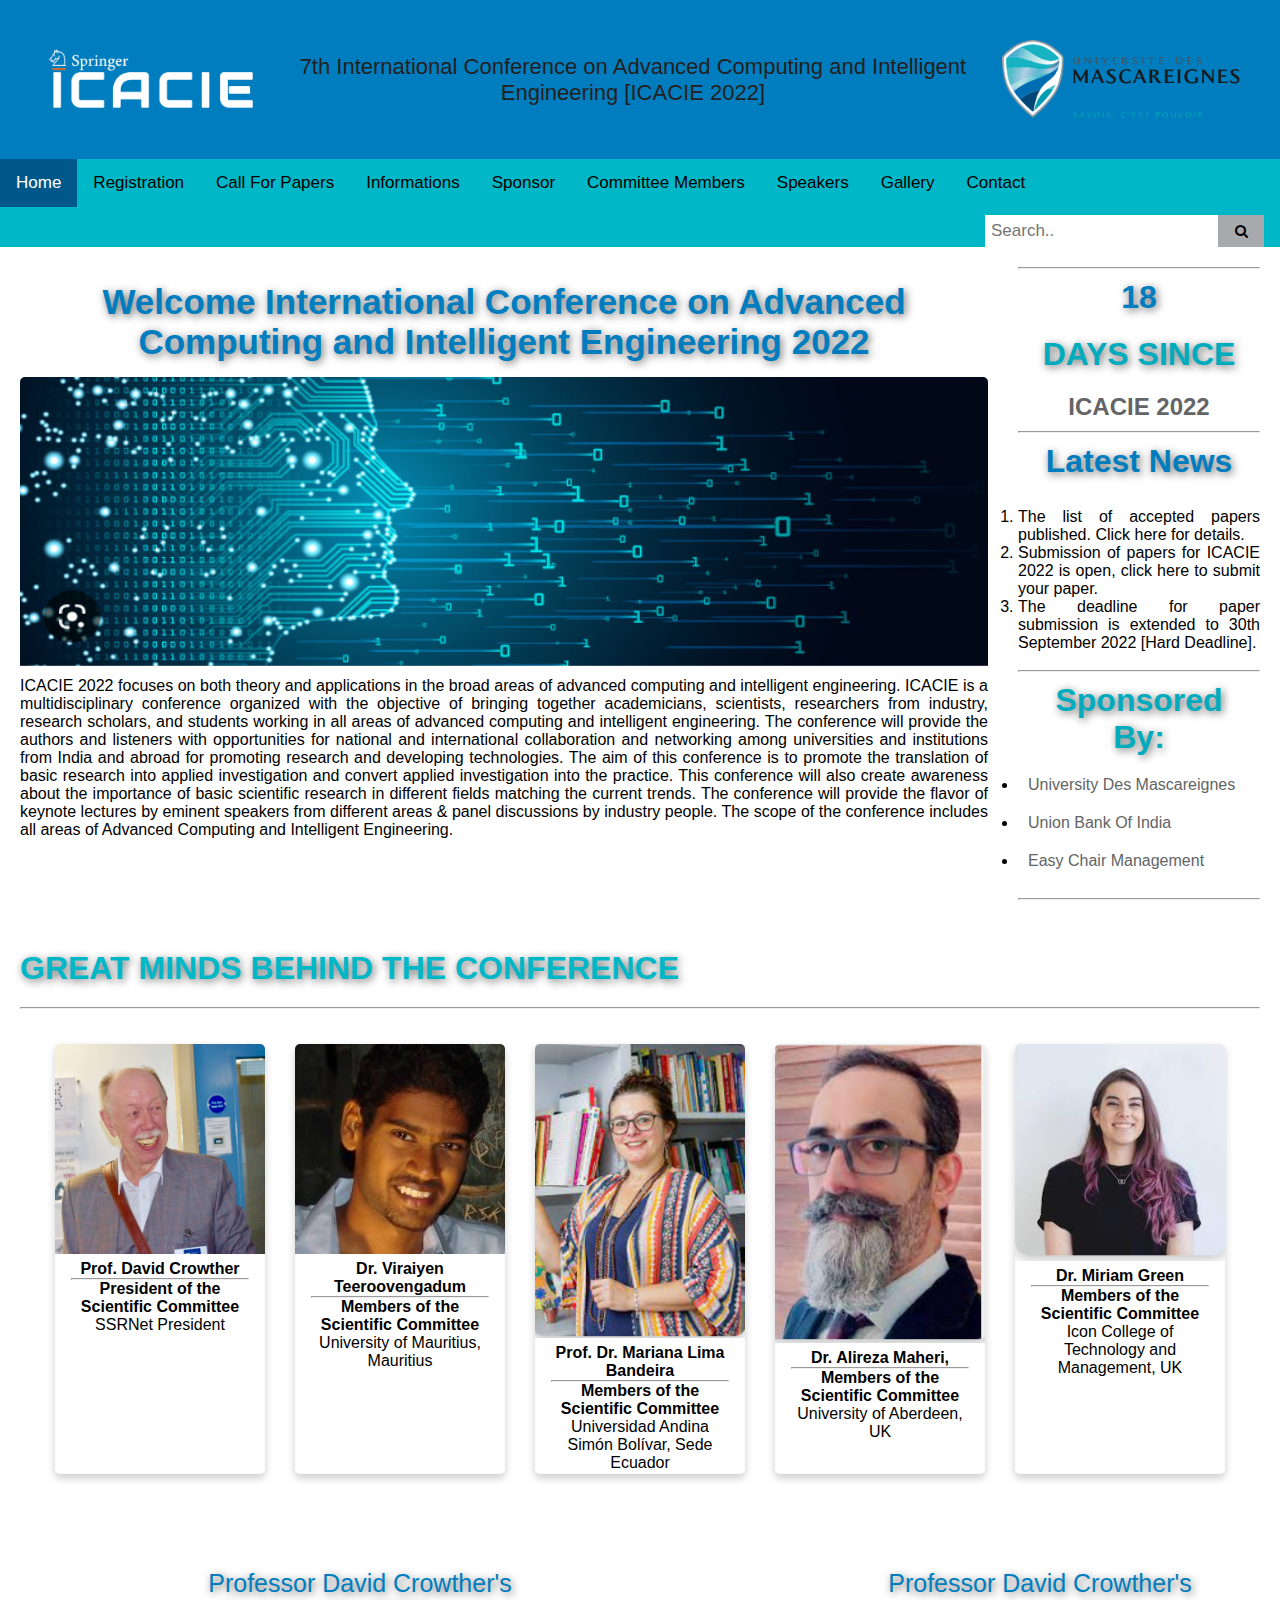
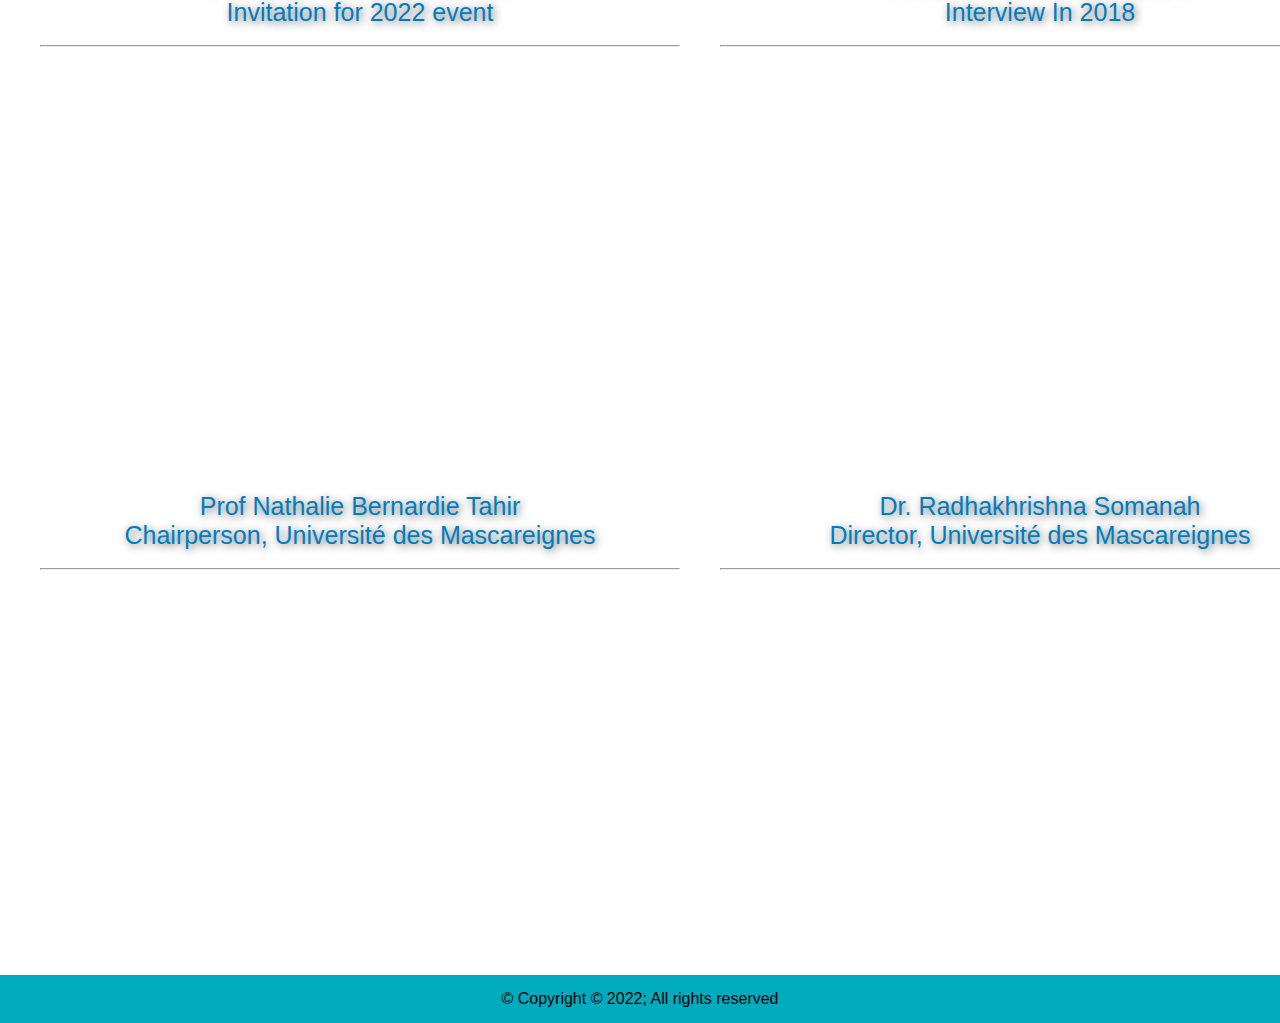
==== commit a2b359e8: "Issues resolved during github deployment for urls" ====
--- a/index.html
+++ b/index.html
@@ -51,7 +51,7 @@
         <div class="article1__h1">
           <h1>Welcome International Conference on Advanced Computing and Intelligent Engineering 2022</h1>
         </div>
-        <img src="../images/ai.png" class="article1__img" alt="banner">
+        <img src="images/ai.png" class="article1__img" alt="banner">
 
         ICACIE 2022 focuses on both theory and applications in the broad areas of advanced computing and intelligent
         engineering. ICACIE is a multidisciplinary conference organized with the objective of bringing together
@@ -112,7 +112,7 @@
       <hr>
       <div class="flex-container">
         <div class="card">
-          <img src="../images/Prof.David.jpg" alt="Prof David" style="width:100%">
+          <img src="images/Prof.David.jpg" alt="Prof David" style="width:100%">
           <div class="container">
             <h4><b>Prof. David Crowther</b></h4>
             <hr>
@@ -122,7 +122,7 @@
         </div>
 
         <div class="card">
-          <img src="../images/viraiyen.jpg" alt="Prof Viraiyen" style="width:100%">
+          <img src="images/viraiyen.jpg" alt="Prof Viraiyen" style="width:100%">
           <div class="container">
             <h4><b>Dr. Viraiyen Teeroovengadum</b></h4>
             <hr>
@@ -132,7 +132,7 @@
         </div>
 
         <div class="card">
-          <img src="../images/mariana.png" alt="Prof Mariana" style="width:100%">
+          <img src="images/mariana.PNG" alt="Prof Mariana" style="width:100%">
           <div class="container">
             <h4><b>Prof. Dr. Mariana Lima Bandeira</b></h4>
             <hr>
@@ -142,7 +142,7 @@
         </div>
 
         <div class="card">
-          <img src="../images/maheri.png" alt="Prof Maheri" style="width:100%">
+          <img src="images/maheri.PNG" alt="Prof Maheri" style="width:100%">
           <div class="container">
             <h4><b>Dr. Alireza Maheri,</b></h4>
             <hr>
@@ -152,7 +152,7 @@
         </div>
 
         <div class="card">
-          <img src="../images/miriam.png" alt="Prof Mariam" style="width:100%">
+          <img src="images/miriam.PNG" alt="Prof Mariam" style="width:100%">
           <div class="container">
             <h4><b>Dr. Miriam Green</b></h4>
             <hr>
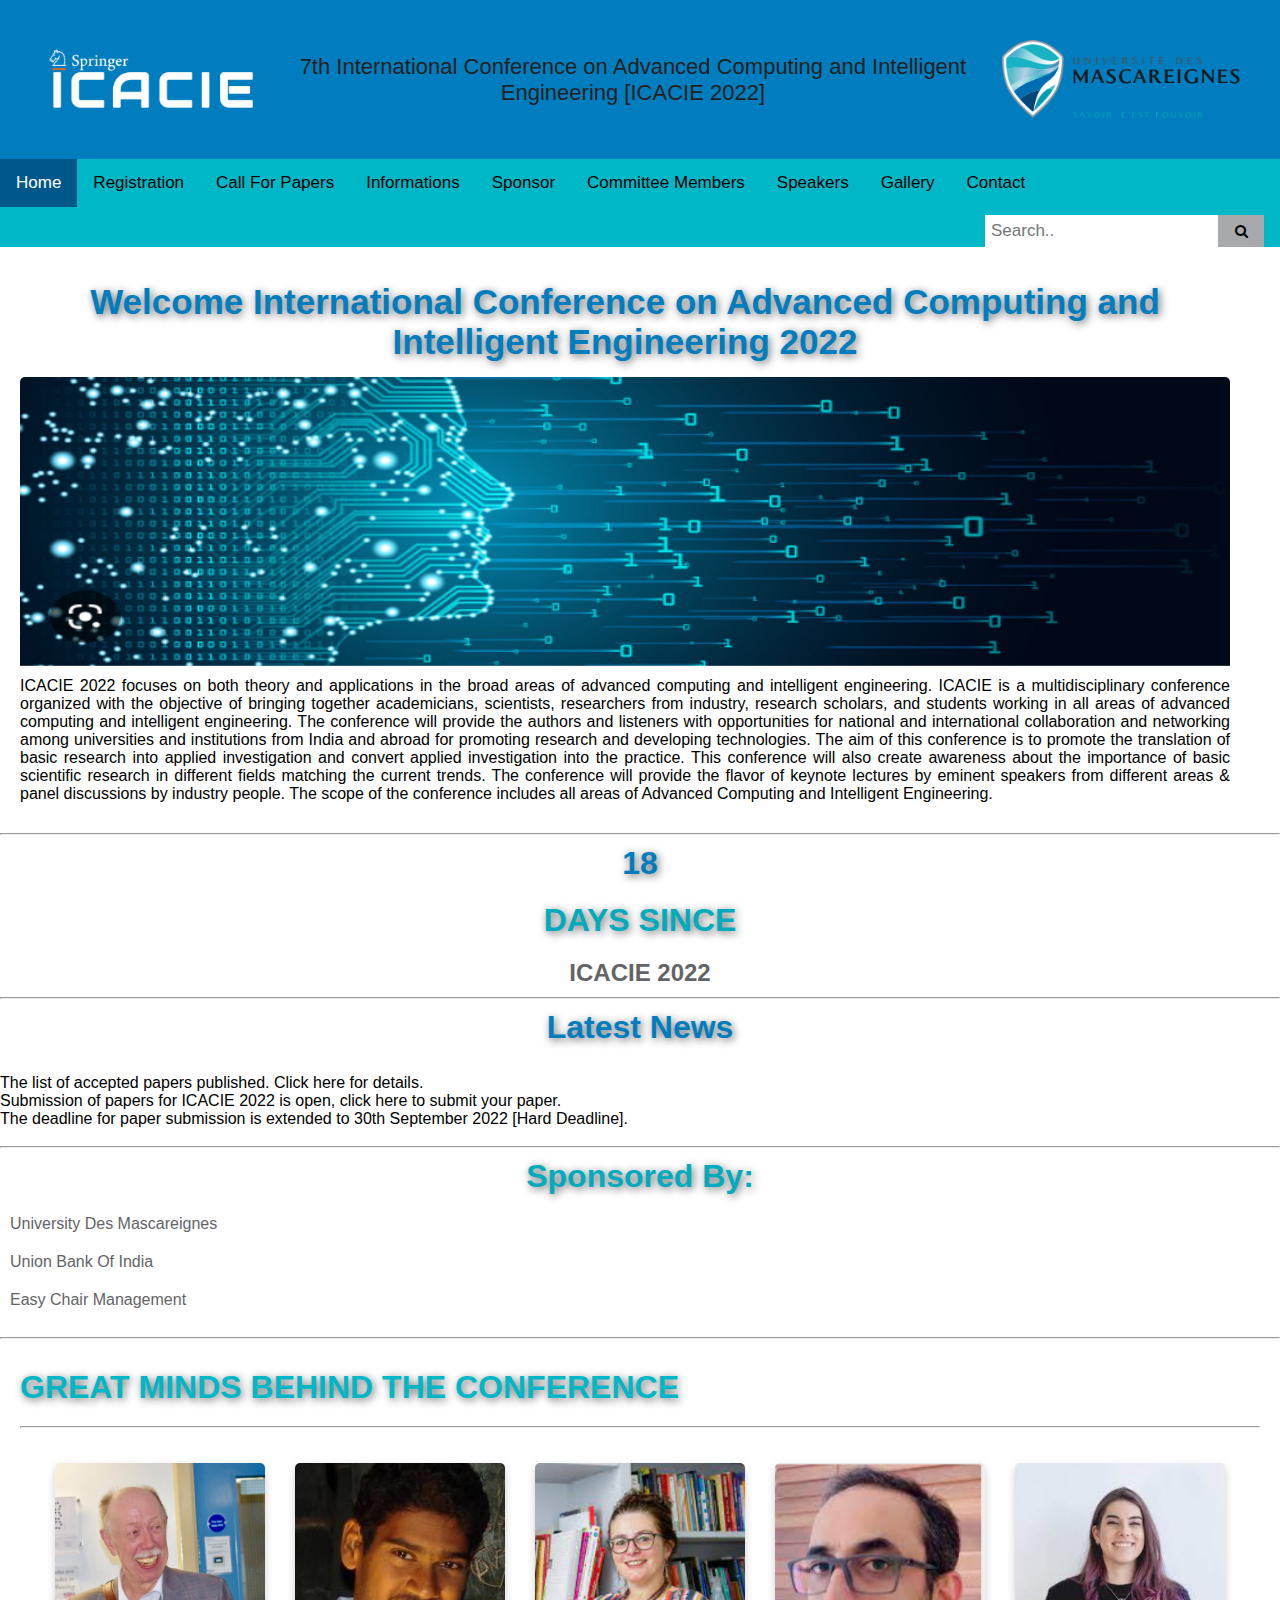
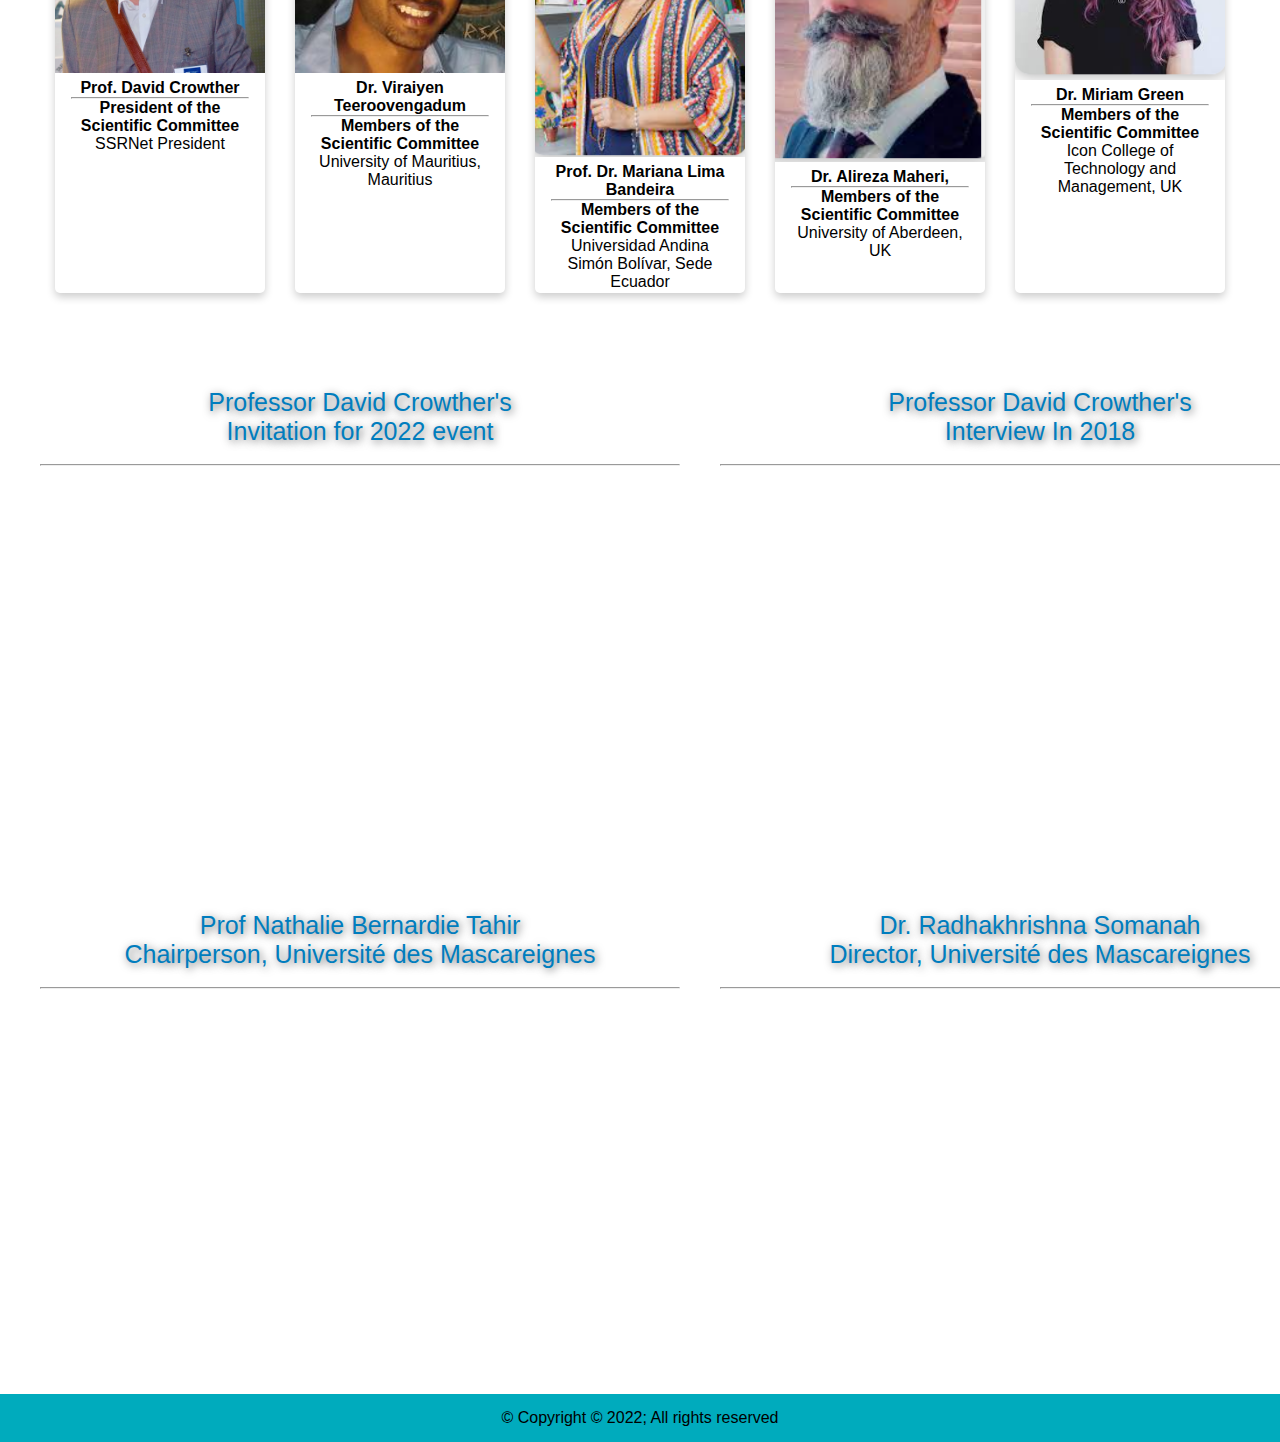
==== commit f8f0e3d0: "Update index.html" ====
--- a/index.html
+++ b/index.html
@@ -66,6 +66,7 @@
         includes all areas of Advanced Computing and Intelligent Engineering.
 
       </div>
+    </div>
 
       <div class="article2">
         <hr>
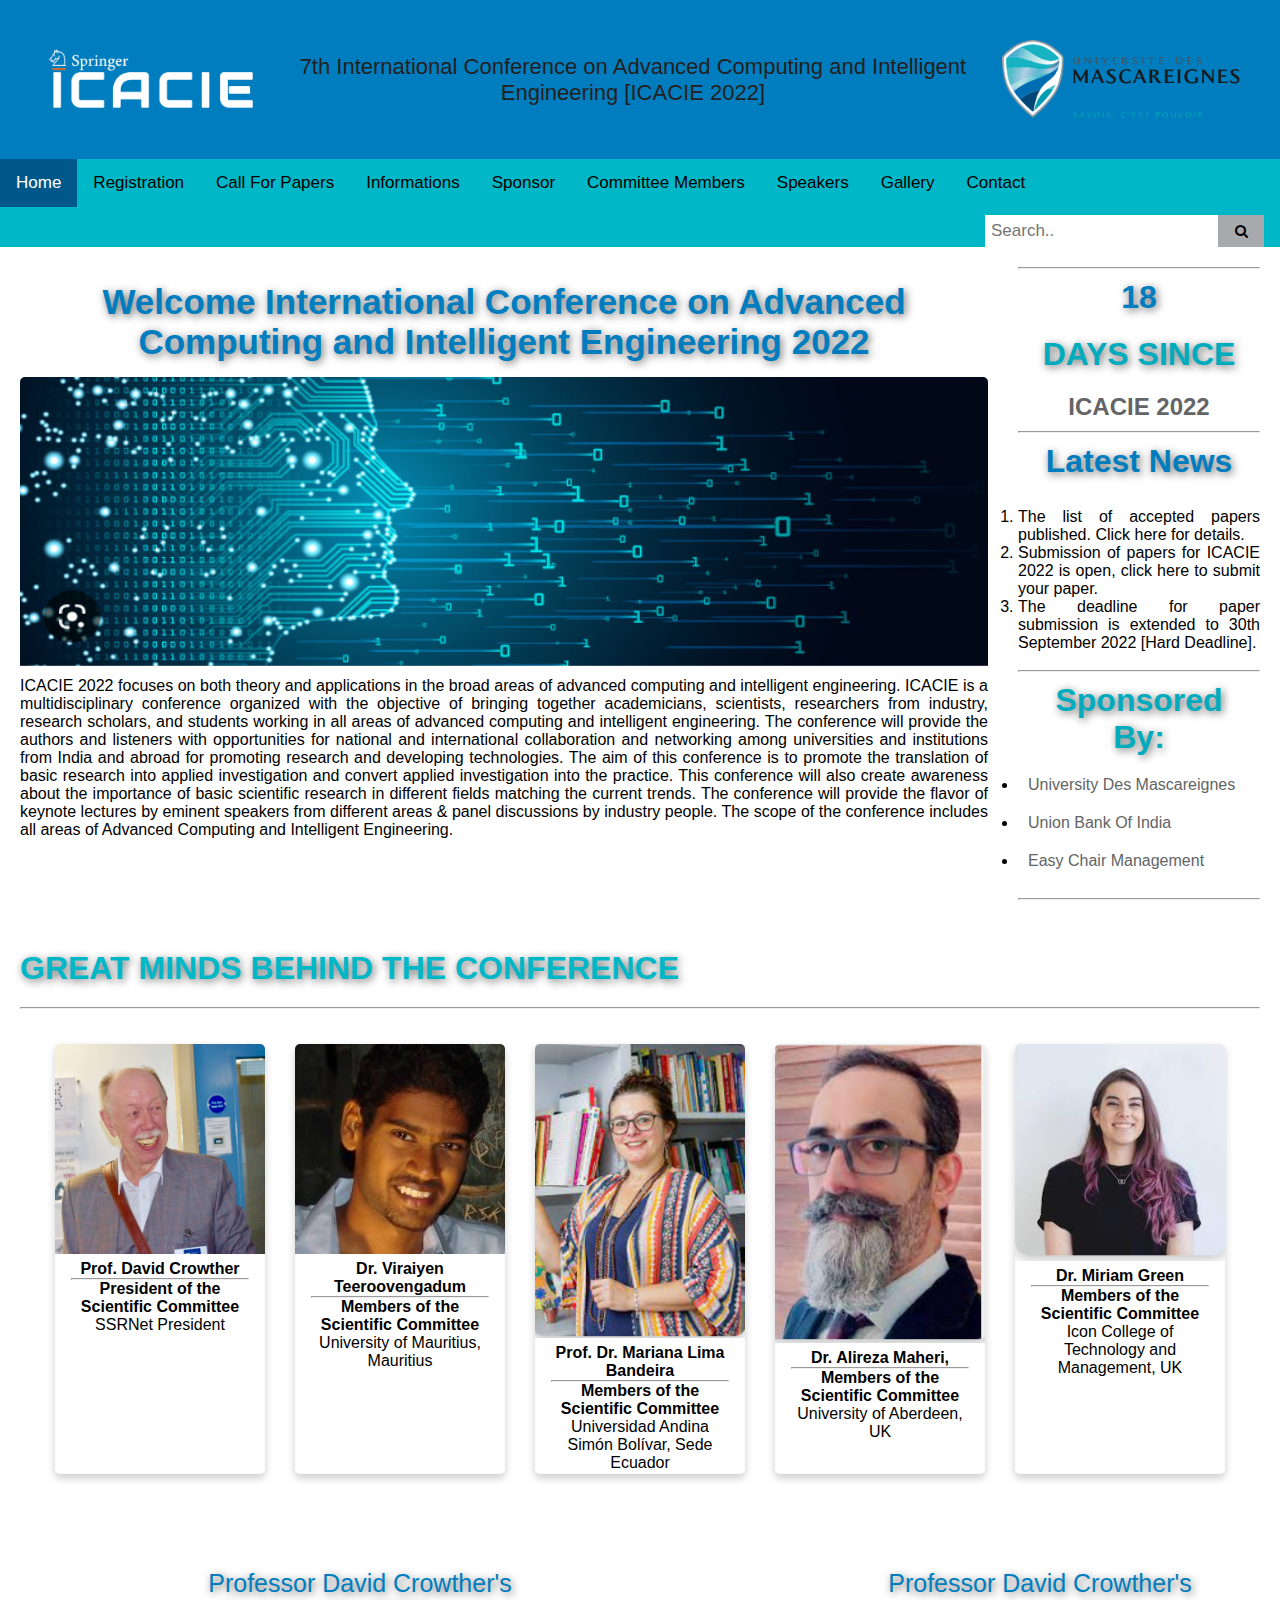
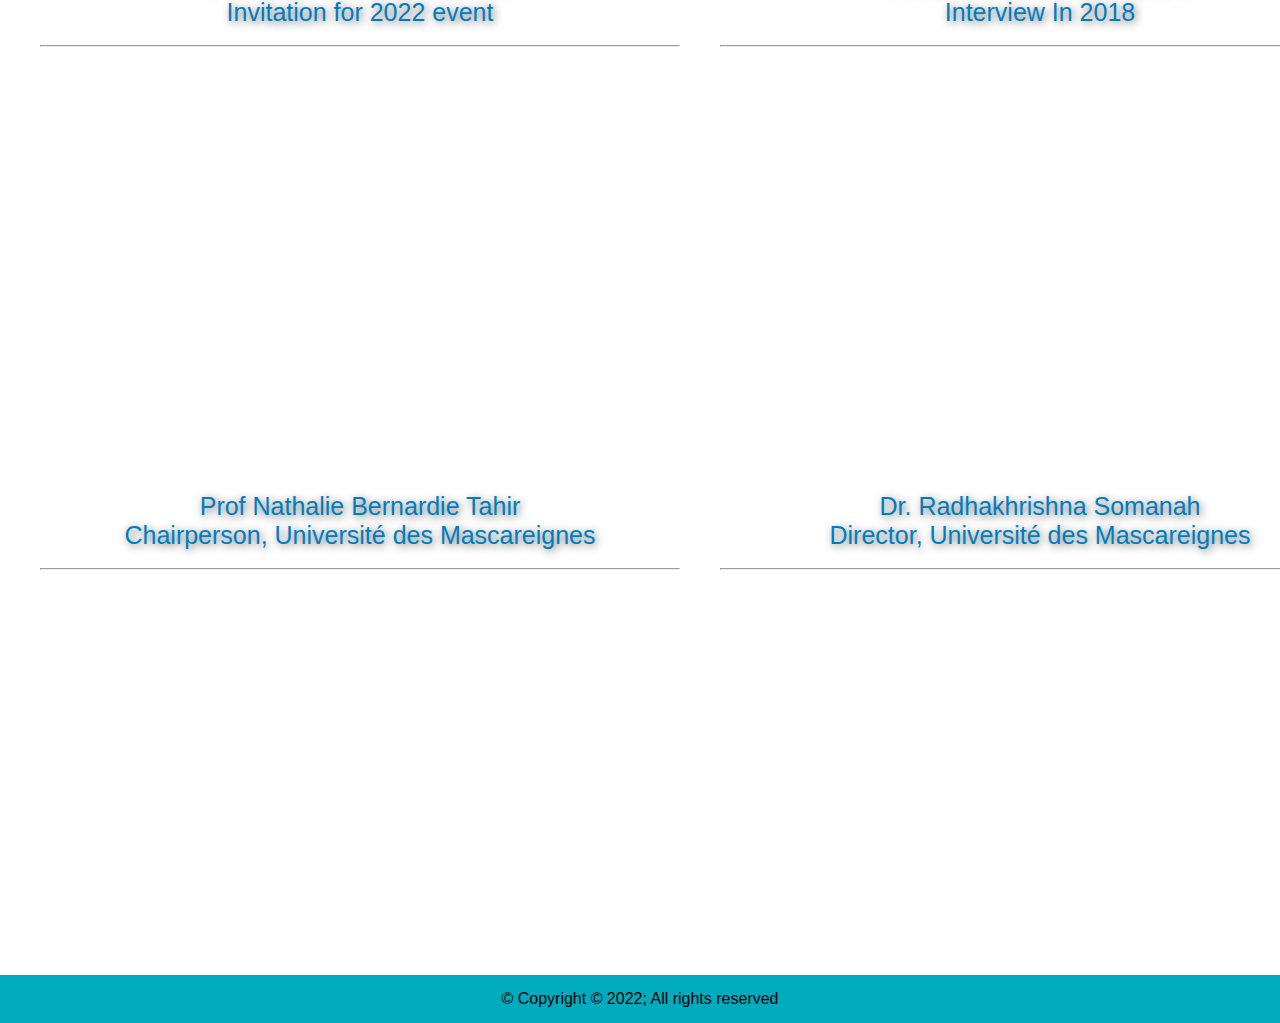
==== commit 56c17b02: "Update index.html" ====
--- a/index.html
+++ b/index.html
@@ -66,7 +66,7 @@
         includes all areas of Advanced Computing and Intelligent Engineering.
 
       </div>
-    </div>
+    
 
       <div class="article2">
         <hr>
@@ -105,6 +105,7 @@
         <hr>
       </div>
     </div>
+    </div>
   </section>
 
   <section>
